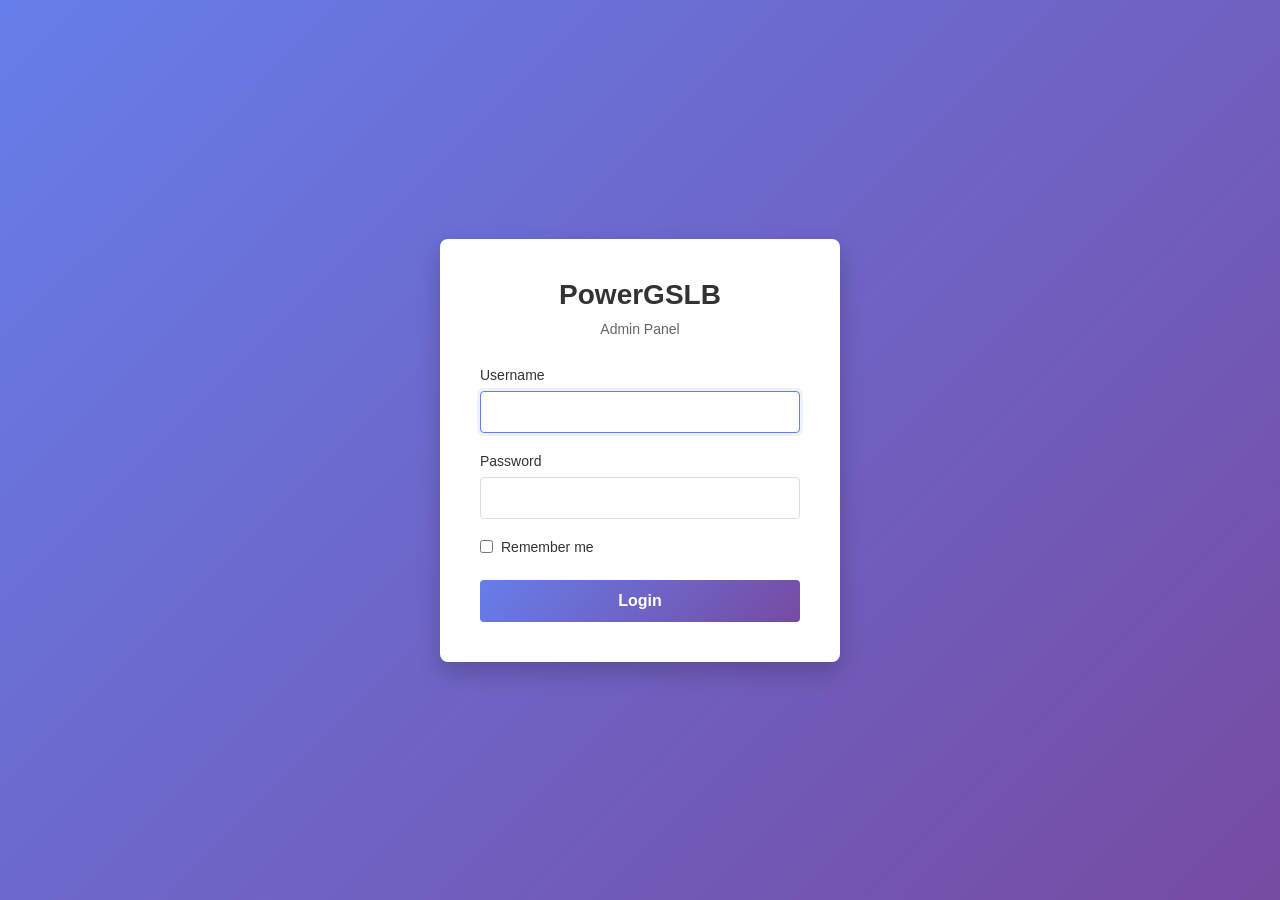
==== src/powergslb/resources/admin/login.html @ 7409b08a "feat: login page implementation" ====
<!DOCTYPE html>
<html lang="en">
<meta content="text/html; charset=utf-8" http-equiv="content-type"/>
<head>
    <title>PowerGSLB: Login</title>
    <link href="src/favicon.svg" rel="icon" type="image/svg+xml"/>
    <style>
        * {
            margin: 0;
            padding: 0;
            box-sizing: border-box;
        }

        body {
            font-family: -apple-system, BlinkMacSystemFont, "Segoe UI", Roboto, "Helvetica Neue", Arial, sans-serif;
            background: linear-gradient(135deg, #667eea 0%, #764ba2 100%);
            min-height: 100vh;
            display: flex;
            justify-content: center;
            align-items: center;
            padding: 20px;
        }

        .login-container {
            background: white;
            border-radius: 8px;
            box-shadow: 0 10px 25px rgba(0, 0, 0, 0.2);
            width: 100%;
            max-width: 400px;
            padding: 40px;
        }

        .login-header {
            text-align: center;
            margin-bottom: 30px;
        }

        .login-header h1 {
            font-size: 28px;
            color: #333;
            margin-bottom: 10px;
        }

        .login-header p {
            color: #666;
            font-size: 14px;
        }

        .form-group {
            margin-bottom: 20px;
        }

        label {
            display: block;
            margin-bottom: 8px;
            color: #333;
            font-weight: 500;
            font-size: 14px;
        }

        input[type="text"],
        input[type="password"] {
            width: 100%;
            padding: 12px;
            border: 1px solid #ddd;
            border-radius: 4px;
            font-size: 14px;
            transition: border-color 0.3s, box-shadow 0.3s;
        }

        input[type="text"]:focus,
        input[type="password"]:focus {
            outline: none;
            border-color: #667eea;
            box-shadow: 0 0 0 3px rgba(102, 126, 234, 0.1);
        }

        .form-group.remember {
            display: flex;
            align-items: center;
            margin-bottom: 25px;
        }

        .form-group.remember input[type="checkbox"] {
            width: auto;
            margin-right: 8px;
            cursor: pointer;
        }

        .form-group.remember label {
            margin: 0;
            font-weight: normal;
        }

        button {
            width: 100%;
            padding: 12px;
            background: linear-gradient(135deg, #667eea 0%, #764ba2 100%);
            color: white;
            border: none;
            border-radius: 4px;
            font-size: 16px;
            font-weight: 600;
            cursor: pointer;
            transition: transform 0.2s, box-shadow 0.2s;
        }

        button:hover {
            transform: translateY(-2px);
            box-shadow: 0 5px 15px rgba(102, 126, 234, 0.4);
        }

        button:active {
            transform: translateY(0);
        }

        button:disabled {
            opacity: 0.6;
            cursor: not-allowed;
            transform: none;
        }

        .error-message {
            display: none;
            background-color: #fee;
            color: #c33;
            padding: 12px;
            border-radius: 4px;
            margin-bottom: 20px;
            font-size: 14px;
            border: 1px solid #fcc;
        }

        .error-message.show {
            display: block;
        }

        .success-message {
            display: none;
            background-color: #efe;
            color: #3c3;
            padding: 12px;
            border-radius: 4px;
            margin-bottom: 20px;
            font-size: 14px;
            border: 1px solid #cfc;
        }

        .success-message.show {
            display: block;
        }

        .loading {
            display: none;
            text-align: center;
            font-size: 14px;
            color: #666;
            margin-top: 15px;
        }

        .loading.show {
            display: block;
        }

        .spinner {
            border: 3px solid #f3f3f3;
            border-top: 3px solid #667eea;
            border-radius: 50%;
            width: 16px;
            height: 16px;
            animation: spin 1s linear infinite;
            display: inline-block;
            margin-right: 8px;
        }

        @keyframes spin {
            0% { transform: rotate(0deg); }
            100% { transform: rotate(360deg); }
        }
    </style>
</head>
<body>
    <div class="login-container">
        <div class="login-header">
            <h1>PowerGSLB</h1>
            <p>Admin Panel</p>
        </div>

        <div id="errorMessage" class="error-message"></div>
        <div id="successMessage" class="success-message"></div>

        <form id="loginForm">
            <div class="form-group">
                <label for="username">Username</label>
                <input type="text" id="username" name="username" required autofocus/>
            </div>

            <div class="form-group">
                <label for="password">Password</label>
                <input type="password" id="password" name="password" required/>
            </div>

            <div class="form-group remember">
                <input type="checkbox" id="rememberMe" name="rememberMe"/>
                <label for="rememberMe">Remember me</label>
            </div>

            <button type="submit" id="loginButton">Login</button>

            <div id="loading" class="loading">
                <span class="spinner"></span>
                <span>Logging in...</span>
            </div>
        </form>
    </div>

    <script>
        const loginForm = document.getElementById('loginForm');
        const usernameInput = document.getElementById('username');
        const passwordInput = document.getElementById('password');
        const rememberMeCheckbox = document.getElementById('rememberMe');
        const loginButton = document.getElementById('loginButton');
        const errorMessage = document.getElementById('errorMessage');
        const successMessage = document.getElementById('successMessage');
        const loading = document.getElementById('loading');

        // Load saved username if "Remember me" was previously checked
        window.addEventListener('load', function () {
            const savedUsername = localStorage.getItem('powergslb_username');
            if (savedUsername) {
                usernameInput.value = savedUsername;
                rememberMeCheckbox.checked = true;
                passwordInput.focus();
            }
        });

        // Handle login form submission
        loginForm.addEventListener('submit', async function (e) {
            e.preventDefault();

            const username = usernameInput.value.trim();
            const password = passwordInput.value;

            if (!username || !password) {
                showError('Please enter both username and password');
                return;
            }

            // Clear previous messages
            hideError();
            hideSuccess();

            // Show loading indicator
            loginButton.disabled = true;
            loading.classList.add('show');

            try {
                const response = await fetch('/admin/login', {
                    method: 'POST',
                    headers: {
                        'Content-Type': 'application/json',
                    },
                    body: JSON.stringify({
                        username: username,
                        password: password,
                    }),
                });

                const data = await response.json();

                if (response.ok && data.token) {
                    // Store token
                    localStorage.setItem('powergslb_token', data.token);

                    // Save username if "Remember me" is checked
                    if (rememberMeCheckbox.checked) {
                        localStorage.setItem('powergslb_username', username);
                    } else {
                        localStorage.removeItem('powergslb_username');
                    }

                    showSuccess('Login successful! Redirecting...');

                    // Redirect to admin panel
                    setTimeout(function () {
                        window.location.href = '/admin/';
                    }, 1000);
                } else {
                    showError(data.message || 'Login failed. Please check your credentials.');
                }
            } catch (error) {
                console.error('Login error:', error);
                showError('An error occurred during login. Please try again.');
            } finally {
                loginButton.disabled = false;
                loading.classList.remove('show');
            }
        });

        function showError(message) {
            errorMessage.textContent = message;
            errorMessage.classList.add('show');
        }

        function hideError() {
            errorMessage.classList.remove('show');
        }

        function showSuccess(message) {
            successMessage.textContent = message;
            successMessage.classList.add('show');
        }

        function hideSuccess() {
            successMessage.classList.remove('show');
        }
    </script>
</body>
</html>
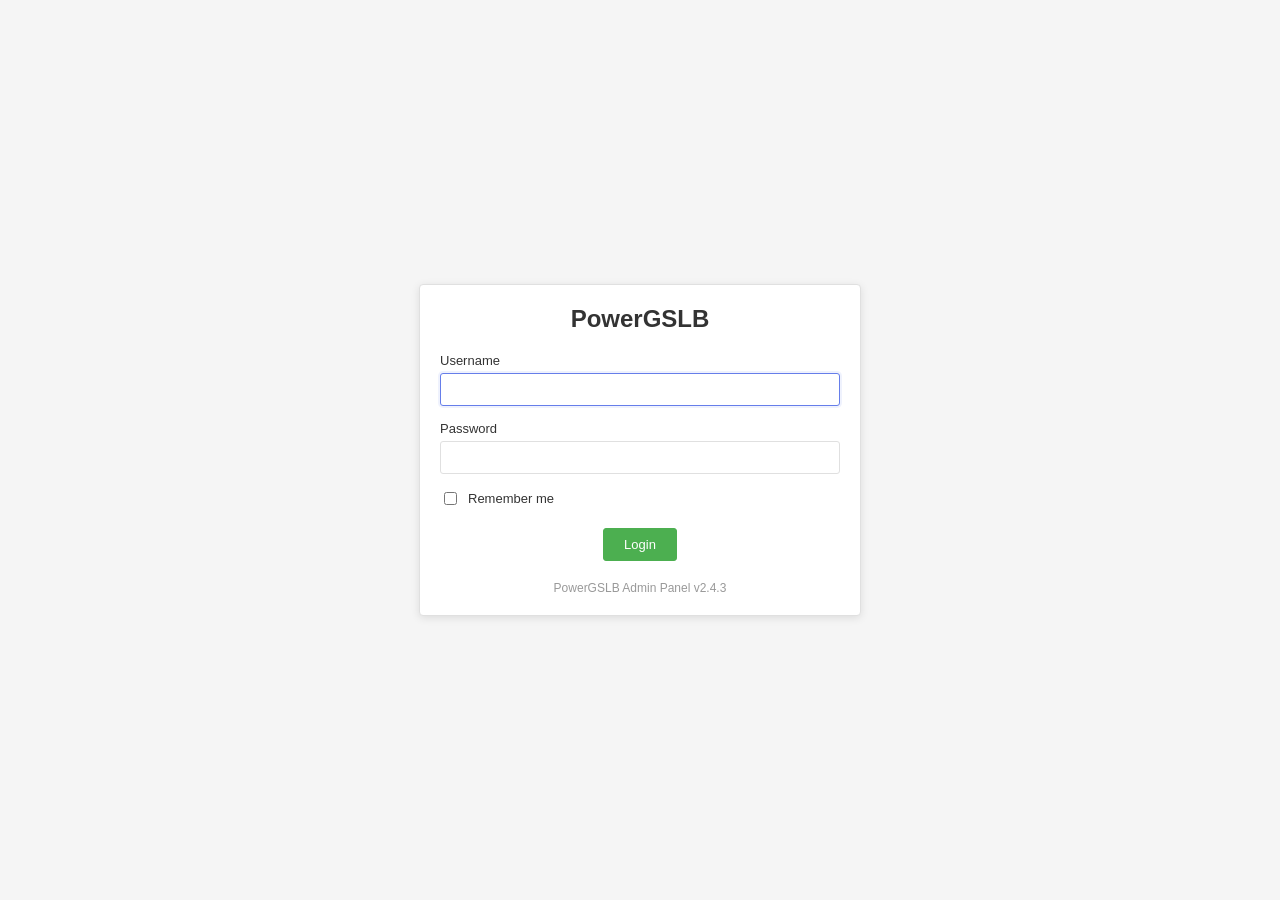
==== commit b7a49a30: "feat: improved login page" ====
--- a/src/powergslb/resources/admin/login.html
+++ b/src/powergslb/resources/admin/login.html
@@ -1,190 +1,198 @@
 <!DOCTYPE html>
-<html lang="en">
+<html lang="en" data-theme="light">
 <meta content="text/html; charset=utf-8" http-equiv="content-type"/>
 <head>
     <title>PowerGSLB: Login</title>
     <link href="src/favicon.svg" rel="icon" type="image/svg+xml"/>
+    <link href="src/powergslb-2.4.3.css" rel="stylesheet" type="text/css"/>
     <style>
-        * {
+        body {
+            display: flex;
+            align-items: center;
+            justify-content: center;
+            min-height: 100vh;
             margin: 0;
-            padding: 0;
+            background-color: var(--pg-bg, #f5f5f5);
+            font-family: -apple-system, BlinkMacSystemFont, "Segoe UI", Roboto, "Helvetica Neue", Arial, sans-serif;
+            font-size: 14px;
+        }
+        
+        html[data-theme="dark"] body {
+            background-color: var(--pg-bg, #1a1a1a);
+        }
+        
+        .login-form-container {
+            width: 400px;
+            padding: 20px;
+            background-color: var(--pg-surface, #fff);
+            border: 1px solid var(--pg-border, #e0e0e0);
+            border-radius: 4px;
+            box-shadow: 0 2px 8px rgba(0,0,0,0.1);
+            font-family: -apple-system, BlinkMacSystemFont, "Segoe UI", Roboto, "Helvetica Neue", Arial, sans-serif;
+        }
+        
+        html[data-theme="dark"] .login-form-container {
+            background-color: var(--pg-surface, #2d2d2d);
+            border-color: var(--pg-border, #555);
+        }
+        
+        .login-form-container h1 {
+            margin: 0 0 5px 0;
+            font-size: 24px;
+            font-weight: 600;
+            color: var(--pg-text, #333);
+        }
+        
+        .login-form-container .subtitle {
+            margin: 0 0 20px 0;
+            color: var(--pg-muted, #999);
+            font-size: 13px;
+            font-weight: 400;
+        }
+        
+        .form-group {
+            margin-bottom: 15px;
+        }
+        
+        .form-group label {
+            display: block;
+            margin-bottom: 5px;
+            font-weight: 500;
+            color: var(--pg-text, #333);
+            font-size: 13px;
+        }
+        
+        .form-group input[type="text"],
+        .form-group input[type="password"] {
+            width: 100%;
+            padding: 8px 10px;
+            border: 1px solid var(--pg-border, #e0e0e0);
+            border-radius: 3px;
+            background-color: var(--pg-field, #fff);
+            color: var(--pg-text, #333);
             box-sizing: border-box;
-        }
-
-        body {
-            font-family: -apple-system, BlinkMacSystemFont, "Segoe UI", Roboto, "Helvetica Neue", Arial, sans-serif;
-            background: linear-gradient(135deg, #667eea 0%, #764ba2 100%);
-            min-height: 100vh;
-            display: flex;
-            justify-content: center;
-            align-items: center;
-            padding: 20px;
-        }
-
-        .login-container {
-            background: white;
-            border-radius: 8px;
-            box-shadow: 0 10px 25px rgba(0, 0, 0, 0.2);
-            width: 100%;
-            max-width: 400px;
-            padding: 40px;
-        }
-
-        .login-header {
-            text-align: center;
-            margin-bottom: 30px;
-        }
-
-        .login-header h1 {
-            font-size: 28px;
-            color: #333;
-            margin-bottom: 10px;
-        }
-
-        .login-header p {
-            color: #666;
-            font-size: 14px;
-        }
-
-        .form-group {
-            margin-bottom: 20px;
-        }
-
-        label {
-            display: block;
-            margin-bottom: 8px;
-            color: #333;
-            font-weight: 500;
-            font-size: 14px;
-        }
-
-        input[type="text"],
-        input[type="password"] {
-            width: 100%;
-            padding: 12px;
-            border: 1px solid #ddd;
-            border-radius: 4px;
-            font-size: 14px;
-            transition: border-color 0.3s, box-shadow 0.3s;
-        }
-
-        input[type="text"]:focus,
-        input[type="password"]:focus {
+            font-size: 13px;
+            font-family: inherit;
+        }
+        
+        html[data-theme="dark"] .form-group input[type="text"],
+        html[data-theme="dark"] .form-group input[type="password"] {
+            background-color: var(--pg-field, #3a3a3e);
+            border-color: var(--pg-field-border, #555);
+            color: var(--pg-text, #e0e0e0);
+        }
+        
+        .form-group input[type="text"]:focus,
+        .form-group input[type="password"]:focus {
             outline: none;
             border-color: #667eea;
-            box-shadow: 0 0 0 3px rgba(102, 126, 234, 0.1);
-        }
-
-        .form-group.remember {
+            box-shadow: 0 0 0 2px rgba(102, 126, 234, 0.1);
+        }
+        
+        .checkbox-group {
             display: flex;
             align-items: center;
-            margin-bottom: 25px;
-        }
-
-        .form-group.remember input[type="checkbox"] {
+            gap: 8px;
+        }
+        
+        .checkbox-group input[type="checkbox"] {
             width: auto;
-            margin-right: 8px;
             cursor: pointer;
         }
-
-        .form-group.remember label {
+        
+        .checkbox-group label {
             margin: 0;
             font-weight: normal;
-        }
-
-        button {
-            width: 100%;
-            padding: 12px;
-            background: linear-gradient(135deg, #667eea 0%, #764ba2 100%);
-            color: white;
-            border: none;
-            border-radius: 4px;
-            font-size: 16px;
-            font-weight: 600;
+            font-size: 13px;
             cursor: pointer;
-            transition: transform 0.2s, box-shadow 0.2s;
-        }
-
-        button:hover {
-            transform: translateY(-2px);
-            box-shadow: 0 5px 15px rgba(102, 126, 234, 0.4);
-        }
-
-        button:active {
-            transform: translateY(0);
-        }
-
-        button:disabled {
-            opacity: 0.6;
-            cursor: not-allowed;
-            transform: none;
-        }
-
+            color: var(--pg-text, #333);
+        }
+        
         .error-message {
             display: none;
+            padding: 10px;
+            margin-bottom: 15px;
+            color: #c33;
             background-color: #fee;
-            color: #c33;
-            padding: 12px;
-            border-radius: 4px;
-            margin-bottom: 20px;
-            font-size: 14px;
             border: 1px solid #fcc;
-        }
-
-        .error-message.show {
-            display: block;
-        }
-
+            border-radius: 3px;
+            font-size: 13px;
+        }
+        
         .success-message {
             display: none;
+            padding: 10px;
+            margin-bottom: 15px;
+            color: #3c3;
             background-color: #efe;
-            color: #3c3;
-            padding: 12px;
-            border-radius: 4px;
-            margin-bottom: 20px;
-            font-size: 14px;
             border: 1px solid #cfc;
-        }
-
-        .success-message.show {
-            display: block;
-        }
-
+            border-radius: 3px;
+            font-size: 13px;
+        }
+        
+        .button-group {
+            display: flex;
+            gap: 8px;
+            justify-content: center;
+            margin-top: 20px;
+        }
+        
+        .btn {
+            padding: 8px 20px;
+            border: 1px solid var(--pg-border, #e0e0e0);
+            border-radius: 3px;
+            background-color: var(--pg-surface, #fff);
+            color: var(--pg-text, #333);
+            font-size: 13px;
+            font-weight: 500;
+            cursor: pointer;
+            transition: background-color 0.2s;
+            font-family: inherit;
+        }
+        
+        html[data-theme="dark"] .btn {
+            background-color: var(--pg-surface, #2d2d2d);
+            border-color: var(--pg-border, #555);
+            color: var(--pg-text, #e0e0e0);
+        }
+        
+        .btn:hover {
+            background-color: var(--pg-hover, #f0f0f0);
+        }
+        
+        html[data-theme="dark"] .btn:hover {
+            background-color: var(--pg-hover, #3a3a3e);
+        }
+        
+        .btn.btn-green {
+            background-color: #4caf50;
+            border-color: #4caf50;
+            color: white;
+        }
+        
+        .btn.btn-green:hover {
+            background-color: #45a049;
+        }
+        
         .loading {
             display: none;
+            font-size: 13px;
+            color: var(--pg-muted, #999);
             text-align: center;
-            font-size: 14px;
-            color: #666;
-            margin-top: 15px;
-        }
-
-        .loading.show {
-            display: block;
-        }
-
-        .spinner {
-            border: 3px solid #f3f3f3;
-            border-top: 3px solid #667eea;
-            border-radius: 50%;
-            width: 16px;
-            height: 16px;
-            animation: spin 1s linear infinite;
-            display: inline-block;
-            margin-right: 8px;
-        }
-
-        @keyframes spin {
-            0% { transform: rotate(0deg); }
-            100% { transform: rotate(360deg); }
+        }
+        
+        .footer-text {
+            text-align: center;
+            margin-top: 20px;
+            font-size: 12px;
+            color: var(--pg-muted, #999);
         }
     </style>
 </head>
 <body>
-    <div class="login-container">
-        <div class="login-header">
-            <h1>PowerGSLB</h1>
-            <p>Admin Panel</p>
-        </div>
+    <div class="login-form-container">
+        <h1 style="text-align: center;">PowerGSLB</h1>
+        <p class="subtitle"></p>
 
         <div id="errorMessage" class="error-message"></div>
         <div id="successMessage" class="success-message"></div>
@@ -200,21 +208,40 @@
                 <input type="password" id="password" name="password" required/>
             </div>
 
-            <div class="form-group remember">
-                <input type="checkbox" id="rememberMe" name="rememberMe"/>
-                <label for="rememberMe">Remember me</label>
-            </div>
-
-            <button type="submit" id="loginButton">Login</button>
+            <div class="form-group">
+                <div class="checkbox-group">
+                    <input type="checkbox" id="rememberMe" name="rememberMe"/>
+                    <label for="rememberMe">Remember me</label>
+                </div>
+            </div>
+
+            <div class="button-group">
+                <button type="submit" class="btn btn-green" id="loginButton">Login</button>
+            </div>
 
             <div id="loading" class="loading">
-                <span class="spinner"></span>
-                <span>Logging in...</span>
+                Logging in...
             </div>
         </form>
+
+        <div class="footer-text">PowerGSLB Admin Panel v2.4.3</div>
     </div>
 
     <script>
+        // ====================================
+        // Theme Management
+        // ====================================
+        function initTheme() {
+            const savedTheme = localStorage.getItem('powergslb.theme') || 'light';
+            document.documentElement.setAttribute('data-theme', savedTheme);
+        }
+
+        // Initialize theme on page load
+        document.addEventListener('DOMContentLoaded', initTheme);
+
+        // ====================================
+        // Login Form Management
+        // ====================================
         const loginForm = document.getElementById('loginForm');
         const usernameInput = document.getElementById('username');
         const passwordInput = document.getElementById('password');
@@ -252,10 +279,10 @@
 
             // Show loading indicator
             loginButton.disabled = true;
-            loading.classList.add('show');
+            loading.style.display = 'block';
 
             try {
-                const response = await fetch('/admin/login', {
+                const response = await fetch('/login', {
                     method: 'POST',
                     headers: {
                         'Content-Type': 'application/json',
@@ -287,32 +314,33 @@
                     }, 1000);
                 } else {
                     showError(data.message || 'Login failed. Please check your credentials.');
+                    loginButton.disabled = false;
+                    loading.style.display = 'none';
                 }
             } catch (error) {
                 console.error('Login error:', error);
                 showError('An error occurred during login. Please try again.');
-            } finally {
                 loginButton.disabled = false;
-                loading.classList.remove('show');
+                loading.style.display = 'none';
             }
         });
 
         function showError(message) {
             errorMessage.textContent = message;
-            errorMessage.classList.add('show');
+            errorMessage.style.display = 'block';
         }
 
         function hideError() {
-            errorMessage.classList.remove('show');
+            errorMessage.style.display = 'none';
         }
 
         function showSuccess(message) {
             successMessage.textContent = message;
-            successMessage.classList.add('show');
+            successMessage.style.display = 'block';
         }
 
         function hideSuccess() {
-            successMessage.classList.remove('show');
+            successMessage.style.display = 'none';
         }
     </script>
 </body>
--- a/src/powergslb/resources/admin/src/powergslb-2.4.3.css
+++ b/src/powergslb/resources/admin/src/powergslb-2.4.3.css
@@ -0,0 +1,536 @@
+/*
+ * PowerGSLB admin styles: layout rules, then the dark theme.
+ *
+ * The dark theme overrides the vendored w2ui 1.4.3 light palette. Every rule that restyles a w2ui element for the
+ * theme is scoped under html[data-theme="dark"], so the light theme (attribute absent or "light") keeps the original
+ * colors. The layout rules below carry no color and apply to both themes.
+ */
+
+/* The popup is a fixed width, so its fields take all of it: a 72px label column fits the widest caption. */
+#w2ui-popup .w2ui-field > label {
+    width: 72px;
+}
+
+#w2ui-popup .w2ui-field > div {
+    margin-left: 80px;
+    margin-right: 4px;
+}
+
+/* The toggle is a checkbox drawn as a slider by w2ui and keeps its own size. */
+#w2ui-popup .w2ui-field > div > input:not([type=checkbox]),
+#w2ui-popup .w2ui-field > div > select,
+#w2ui-popup .w2ui-field > div > textarea {
+    width: 100%;
+}
+
+/* Give every textarea field the same fixed editing area. */
+#w2ui-popup .w2ui-field > div > textarea {
+    height: 240px;
+    font-family: monospace;
+    font-size: 12px;
+    resize: none;
+}
+
+/* Search overlay: one value column 300px, two value column 140px each around a 20px separator. */
+.w2ui-overlay .w2ui-grid-searches table td.value {
+    font-size: 0; /* collapses the text writes between the two inputs, redrawn below */
+    white-space: nowrap; /* the second input never wraps below the first */
+}
+
+/* w2ui writes an inline width on the text inputs, so only !important resizes them. */
+.w2ui-overlay .w2ui-grid-searches table td.value input[type=text],
+.w2ui-overlay .w2ui-grid-searches table td.value select {
+    box-sizing: border-box;
+    width: 300px !important;
+    margin: 0;
+}
+
+/* The 'between' search reveals a second input, so the two split the value column. */
+.w2ui-overlay .w2ui-grid-searches table td.value:has(> span:not([style*="none"])) > input[type=text],
+.w2ui-overlay .w2ui-grid-searches table td.value > span > input[type=text] {
+    width: 140px !important;
+}
+
+.w2ui-overlay .w2ui-grid-searches table td.value > span::before {
+    content: '-';
+    display: inline-block;
+    width: 20px;
+    font-size: 13px;
+    text-align: center;
+}
+
+/* The dark palette */
+html[data-theme="dark"] {
+    color-scheme: dark;
+
+    --pg-bg: #1e1e1e;               /* page background           */
+    --pg-surface: #252526;          /* raised panels, forms      */
+    --pg-header: #2d2d30;           /* headers, toolbars         */
+    --pg-grid-head: #3a3a3e;        /* grid column-header band   */
+    --pg-border: #3a3a3a;           /* separators, panel borders */
+    --pg-field: #3c3c3c;            /* input backgrounds         */
+    --pg-field-border: #555;        /* input / separator borders */
+    --pg-text: #d4d4d4;             /* primary text              */
+    --pg-muted: #9aa0a6;            /* labels, group headings    */
+    --pg-hover: #37373d;            /* row / node hover          */
+    --pg-accent: #094771;           /* selection background      */
+    --pg-accent-text: #ffffff;      /* selection text            */
+    --pg-shadow: rgba(0, 0, 0, .4); /* panel elevation shadow    */
+    --pg-weekend: #e0736a;          /* calendar Sat/Sun dates    */
+}
+
+html[data-theme="dark"] body {
+    background-color: var(--pg-bg);
+    color: var(--pg-text);
+}
+
+/* Inputs, selects, textareas. w2ui applies a global "input:not([type=button]),select,textarea { background:#fff }"
+   rule; recolor everything text-like at once (never the toggle checkbox, never real buttons). */
+html[data-theme="dark"] input:not([type=button]):not([type=checkbox]),
+html[data-theme="dark"] select,
+html[data-theme="dark"] textarea {
+    color: var(--pg-text);
+    background-color: var(--pg-field);
+    border-color: var(--pg-field-border);
+}
+
+/* The "Disabled" toggle slider */
+html[data-theme="dark"] input[type=checkbox].w2ui-toggle + div {
+    background-color: var(--pg-field);
+    border-color: var(--pg-field-border);
+}
+
+/* Overlays: column chooser, combo lists, search builder */
+html[data-theme="dark"] .w2ui-overlay {
+    background-color: var(--pg-header);
+    border-color: var(--pg-border);
+    box-shadow: 0 2px 10px rgba(0, 0, 0, .6);
+}
+
+html[data-theme="dark"] .w2ui-overlay:before {
+    background-color: var(--pg-header);
+    border-color: var(--pg-border);
+}
+
+html[data-theme="dark"] .w2ui-overlay table.w2ui-drop-menu {
+    color: var(--pg-text);
+    background-color: var(--pg-header);
+}
+
+html[data-theme="dark"] .w2ui-overlay table.w2ui-drop-menu .w2ui-item-even {
+    background-color: var(--pg-header);
+}
+
+html[data-theme="dark"] .w2ui-overlay table.w2ui-drop-menu .w2ui-item-odd {
+    background-color: var(--pg-surface);
+}
+
+html[data-theme="dark"] .w2ui-overlay table.w2ui-drop-menu tr:hover,
+html[data-theme="dark"] .w2ui-overlay .w2ui-col-on-off table tr:hover {
+    background-color: var(--pg-hover);
+}
+
+html[data-theme="dark"] .w2ui-overlay table.w2ui-drop-menu tr.w2ui-selected {
+    background-color: var(--pg-accent);
+}
+
+html[data-theme="dark"] .w2ui-overlay .w2ui-grid-searches {
+    background-color: var(--pg-surface);
+}
+
+/* Search-builder overlay chrome: cell separators and the actions (Reset / Search) bar. */
+html[data-theme="dark"] .w2ui-overlay .w2ui-grid-searches table td.caption,
+html[data-theme="dark"] .w2ui-overlay .w2ui-grid-searches table td.operator {
+    color: var(--pg-text);
+    border-right-color: var(--pg-border);
+}
+
+html[data-theme="dark"] .w2ui-overlay .w2ui-grid-searches table td.actions > div {
+    background-color: var(--pg-header);
+    border-top-color: var(--pg-border);
+}
+
+/* Native selects with a baked-in light gradient (styled control + the search-builder operator dropdown). */
+html[data-theme="dark"] .w2ui-select,
+html[data-theme="dark"] .w2ui-overlay .w2ui-grid-searches table td.operator select {
+    color: var(--pg-text) !important;
+    background-image: none !important;
+    background-color: var(--pg-field) !important;
+    border-color: var(--pg-field-border);
+}
+
+/* Every .btn carries a white "box-shadow: 0 1px 0 #fff" underline; drop it on all variants (Close and Save). */
+html[data-theme="dark"] button.btn {
+    box-shadow: none;
+}
+
+/* Neutral buttons (e.g. Close); the colored variants (Save is btn-green) keep their fill. */
+html[data-theme="dark"] button.btn:not(.btn-blue):not(.btn-green):not(.btn-orange):not(.btn-red) {
+    color: var(--pg-text);
+    background-image: none;
+    background-color: var(--pg-field);
+    border-color: var(--pg-field-border);
+}
+
+html[data-theme="dark"] button.btn:not(.btn-blue):not(.btn-green):not(.btn-orange):not(.btn-red):hover {
+    background-color: var(--pg-hover);
+}
+
+/* Forms (rendered inside popups) */
+html[data-theme="dark"] .w2ui-form .w2ui-buttons {
+    background-color: var(--pg-header);
+    border-top-color: var(--pg-border);
+}
+
+html[data-theme="dark"] .w2ui-field > label {
+    color: var(--pg-muted);
+}
+
+/* Color picker (.w2ui-color); swatch cells keep their own inline colors. */
+html[data-theme="dark"] .w2ui-color {
+    background-color: var(--pg-header);
+}
+
+/* Date / time / datetime picker (.w2ui-calendar, rendered inside .w2ui-overlay) */
+html[data-theme="dark"] .w2ui-calendar .w2ui-calendar-title {
+    color: var(--pg-text);
+    background-image: none;
+    background-color: var(--pg-header);
+    text-shadow: none;
+}
+
+html[data-theme="dark"] .w2ui-calendar .w2ui-calendar-jump {
+    background-color: var(--pg-surface);
+}
+
+html[data-theme="dark"] .w2ui-calendar .w2ui-calendar-jump > :first-child {
+    border-right-color: var(--pg-border);
+}
+
+html[data-theme="dark"] .w2ui-calendar .w2ui-calendar-jump .w2ui-jump-month:hover,
+html[data-theme="dark"] .w2ui-calendar .w2ui-calendar-jump .w2ui-jump-year:hover,
+html[data-theme="dark"] .w2ui-calendar .w2ui-calendar-jump .w2ui-jump-month.selected,
+html[data-theme="dark"] .w2ui-calendar .w2ui-calendar-jump .w2ui-jump-year.selected {
+    color: var(--pg-text);
+    border-color: var(--pg-border);
+    background-color: var(--pg-hover);
+}
+
+html[data-theme="dark"] .w2ui-calendar .w2ui-calendar-previous,
+html[data-theme="dark"] .w2ui-calendar .w2ui-calendar-next {
+    color: var(--pg-muted);
+}
+
+html[data-theme="dark"] .w2ui-calendar .w2ui-calendar-previous:hover,
+html[data-theme="dark"] .w2ui-calendar .w2ui-calendar-next:hover {
+    border-color: var(--pg-border);
+    background-color: var(--pg-hover);
+}
+
+/* Prev / next arrows are border-triangles; recolor the two visible edges. */
+html[data-theme="dark"] .w2ui-calendar .w2ui-calendar-previous > div,
+html[data-theme="dark"] .w2ui-calendar .w2ui-calendar-next > div {
+    border-left-color: var(--pg-muted);
+    border-top-color: var(--pg-muted);
+}
+
+html[data-theme="dark"] .w2ui-calendar table.w2ui-calendar-days td,
+html[data-theme="dark"] .w2ui-calendar table.w2ui-calendar-days td.w2ui-day-empty {
+    color: var(--pg-text);
+    border-color: var(--pg-surface);
+    background-color: var(--pg-bg);
+}
+
+html[data-theme="dark"] .w2ui-calendar table.w2ui-calendar-days td.w2ui-saturday,
+html[data-theme="dark"] .w2ui-calendar table.w2ui-calendar-days td.w2ui-sunday {
+    color: var(--pg-weekend);
+}
+
+html[data-theme="dark"] .w2ui-calendar table.w2ui-calendar-days tr.w2ui-day-title td {
+    color: var(--pg-muted);
+    border-color: var(--pg-surface);
+    background-color: var(--pg-surface);
+}
+
+/* w2ui writes an inline background on the day cell at mousedown, so only !important can restyle it. */
+html[data-theme="dark"] .w2ui-calendar table.w2ui-calendar-days td:hover,
+html[data-theme="dark"] .w2ui-calendar-time td div:hover {
+    color: var(--pg-accent-text);
+    border-color: var(--pg-border) !important;
+    background-color: var(--pg-hover) !important;
+}
+
+html[data-theme="dark"] .w2ui-calendar table.w2ui-calendar-days td.w2ui-date:active {
+    color: var(--pg-accent-text);
+    border-color: var(--pg-border) !important;
+    background-color: var(--pg-accent) !important;
+}
+
+html[data-theme="dark"] .w2ui-calendar table.w2ui-calendar-days td.w2ui-today {
+    background-color: var(--pg-accent);
+}
+
+html[data-theme="dark"] .w2ui-calendar-time td:nth-child(even) {
+    background-color: var(--pg-surface);
+}
+
+/* Enum multi-select and file upload share the .w2ui-list tag box. */
+html[data-theme="dark"] .w2ui-list {
+    border-color: var(--pg-field-border);
+    background-color: var(--pg-field);
+}
+
+html[data-theme="dark"] .w2ui-list ul li {
+    color: var(--pg-text);
+    border-color: var(--pg-accent);
+    background-color: var(--pg-header);
+}
+
+html[data-theme="dark"] .w2ui-list ul li:hover {
+    background-color: var(--pg-hover);
+}
+
+html[data-theme="dark"] .w2ui-list .w2ui-enum-placeholder {
+    color: var(--pg-muted);
+}
+
+/* Layout panels. panelStyle sets an inline "1px solid #dfdfdf" border on .w2ui-panel-content, so the border override
+   must target that element (not .w2ui-panel) to remove the light frame. */
+html[data-theme="dark"] .w2ui-panel,
+html[data-theme="dark"] .w2ui-layout > div .w2ui-panel .w2ui-panel-content {
+    border-color: var(--pg-border) !important;
+}
+
+html[data-theme="dark"] .w2ui-layout > div .w2ui-panel .w2ui-panel-content {
+    background-color: var(--pg-surface);
+    color: var(--pg-text);
+}
+
+/* Grid: body and rows */
+html[data-theme="dark"] .w2ui-grid,
+html[data-theme="dark"] .w2ui-grid .w2ui-grid-body {
+    background-color: var(--pg-bg);
+    color: var(--pg-text);
+    border-color: var(--pg-border);
+}
+
+/* w2ui casts a light shadow below the column-header band; darken it so no white line bleeds under the toolbar. */
+html[data-theme="dark"] .w2ui-grid .w2ui-grid-body .w2ui-grid-columns {
+    box-shadow: 0 1px 4px var(--pg-shadow);
+}
+
+html[data-theme="dark"] .w2ui-grid .w2ui-grid-body .w2ui-grid-records table tr.w2ui-odd {
+    background-color: var(--pg-bg);
+}
+
+html[data-theme="dark"] .w2ui-grid .w2ui-grid-body .w2ui-grid-records table tr.w2ui-even {
+    background-color: var(--pg-surface);
+}
+
+html[data-theme="dark"] .w2ui-grid .w2ui-grid-body .w2ui-grid-records table tr.w2ui-odd:hover,
+html[data-theme="dark"] .w2ui-grid .w2ui-grid-body .w2ui-grid-records table tr.w2ui-even:hover {
+    background-color: var(--pg-hover);
+}
+
+html[data-theme="dark"] .w2ui-grid .w2ui-grid-body .w2ui-grid-records table tr.w2ui-selected,
+html[data-theme="dark"] .w2ui-grid .w2ui-grid-body .w2ui-grid-records table td.w2ui-selected {
+    color: var(--pg-accent-text) !important;
+    background-color: var(--pg-accent) !important;
+}
+
+html[data-theme="dark"] .w2ui-grid .w2ui-grid-body table td {
+    border-right-color: var(--pg-border);
+}
+
+/* Column headers: a lighter band than the toolbar, bordered on all edges (mirrors light, where the header is
+   lighter than the toolbar and both separator lines read). */
+html[data-theme="dark"] .w2ui-grid .w2ui-grid-body table .w2ui-head {
+    color: var(--pg-text);
+    background-image: none;
+    background-color: var(--pg-grid-head);
+    border-right-color: var(--pg-field-border);
+    border-bottom-color: var(--pg-field-border);
+}
+
+/* Grid: toolbar, search, footer */
+html[data-theme="dark"] .w2ui-grid .w2ui-grid-toolbar {
+    background-color: var(--pg-header);
+    border-bottom-color: var(--pg-field-border); /* the separator line above the header */
+    box-shadow: 0 1px 2px var(--pg-shadow);
+}
+
+html[data-theme="dark"] .w2ui-toolbar {
+    background-color: var(--pg-header);
+}
+
+html[data-theme="dark"] .w2ui-toolbar table.w2ui-button .w2ui-tb-caption {
+    color: var(--pg-text);
+}
+
+html[data-theme="dark"] .w2ui-toolbar table.w2ui-button.over {
+    background-color: var(--pg-hover);
+    border-color: var(--pg-border);
+}
+
+html[data-theme="dark"] .w2ui-toolbar table.w2ui-button.down,
+html[data-theme="dark"] .w2ui-toolbar table.w2ui-button.checked {
+    background-color: var(--pg-accent);
+    border-color: var(--pg-border);
+}
+
+html[data-theme="dark"] .w2ui-toolbar table.w2ui-button.checked .w2ui-tb-caption {
+    color: var(--pg-accent-text);
+}
+
+html[data-theme="dark"] .w2ui-grid .w2ui-toolbar-search .w2ui-search-all {
+    color: var(--pg-text);
+    background-color: var(--pg-field);
+    border-color: var(--pg-field-border);
+}
+
+html[data-theme="dark"] .w2ui-grid .w2ui-grid-footer {
+    color: var(--pg-text);
+    background-image: none;
+    background-color: var(--pg-surface);
+    border-top-color: var(--pg-border);
+    box-shadow: 0 -1px 4px var(--pg-shadow);
+}
+
+html[data-theme="dark"] .w2ui-grid .w2ui-grid-footer .w2ui-footer-center .w2ui-footer-nav a.w2ui-footer-btn {
+    color: var(--pg-text);
+}
+
+html[data-theme="dark"] .w2ui-grid .w2ui-grid-footer .w2ui-footer-center .w2ui-footer-nav a.w2ui-footer-btn:hover {
+    color: var(--pg-accent-text);
+    background-color: var(--pg-accent);
+}
+
+/* Popups */
+html[data-theme="dark"] .w2ui-popup {
+    background-color: var(--pg-surface);
+    border-color: var(--pg-border);
+    box-shadow: 0 0 25px rgba(0, 0, 0, .7);
+}
+
+html[data-theme="dark"] .w2ui-popup .w2ui-msg-title {
+    color: var(--pg-text);
+    background-image: none;
+    background-color: var(--pg-header);
+    border-bottom-color: var(--pg-border); /* w2ui draws a 2px #bfbfbf line under the title */
+}
+
+html[data-theme="dark"] .w2ui-popup .w2ui-msg-body {
+    color: var(--pg-text);
+    background-color: var(--pg-surface);
+}
+
+/* Alert / confirm dialogs (w2alert / w2confirm) render their buttons in this bar. */
+html[data-theme="dark"] .w2ui-popup .w2ui-msg-buttons {
+    background-color: var(--pg-header);
+    border-top-color: var(--pg-border);
+}
+
+/* The close button hovers to a light #ccc box by default; keep the hover dark. */
+html[data-theme="dark"] .w2ui-popup .w2ui-msg-close:hover {
+    background-color: var(--pg-border);
+    border-color: var(--pg-field-border);
+}
+
+/* Sidebar */
+html[data-theme="dark"] .w2ui-sidebar {
+    background-color: var(--pg-surface) !important;
+}
+
+html[data-theme="dark"] .w2ui-sidebar .w2ui-sidebar-div .w2ui-node {
+    background-color: var(--pg-surface);
+}
+
+html[data-theme="dark"] .w2ui-sidebar .w2ui-sidebar-div .w2ui-node .w2ui-node-caption,
+html[data-theme="dark"] .w2ui-sidebar .w2ui-sidebar-div .w2ui-node .w2ui-node-image,
+html[data-theme="dark"] .w2ui-sidebar .w2ui-sidebar-div td.w2ui-node-data .w2ui-node-image > span {
+    color: var(--pg-text);
+    text-shadow: none;
+}
+
+html[data-theme="dark"] .w2ui-sidebar .w2ui-sidebar-div .w2ui-node .w2ui-node-image > span {
+    color: var(--pg-muted) !important;
+}
+
+html[data-theme="dark"] .w2ui-sidebar .w2ui-sidebar-div .w2ui-node:hover {
+    background-color: var(--pg-hover);
+    border-top-color: transparent;
+    border-bottom-color: transparent;
+}
+
+html[data-theme="dark"] .w2ui-sidebar .w2ui-sidebar-div .w2ui-node-group {
+    color: var(--pg-muted);
+}
+
+html[data-theme="dark"] .w2ui-sidebar .w2ui-sidebar-div .w2ui-selected .w2ui-node-caption {
+    color: var(--pg-accent-text) !important;
+    text-shadow: none !important;
+}
+
+/* File upload preview grid (.w2ui-listview; stock forces background: #fff !important). */
+html[data-theme="dark"] .w2ui-listview {
+    background-color: var(--pg-surface) !important;
+}
+
+html[data-theme="dark"] .w2ui-listview > ul > li > div > div.caption {
+    color: var(--pg-text);
+}
+
+html[data-theme="dark"] .w2ui-listview > ul > li.hover {
+    background-color: var(--pg-hover);
+}
+
+/* Theme toggle toolbar button. Its glyph is a normal-font character (not the w2ui icon font), swapped by
+   data-theme, and drawn larger / higher-contrast than the muted default icons so the lone button is easy to spot. */
+.pg-icon-theme:before {
+    content: '\263E'; /* U+263E LAST QUARTER MOON */
+}
+
+html[data-theme="dark"] .pg-icon-theme:before {
+    content: '\2600'; /* U+2600 BLACK SUN WITH RAYS */
+}
+
+.w2ui-toolbar table.w2ui-button .w2ui-tb-image > span.pg-icon-theme {
+    margin-top: 1px;
+    font-size: 18px;
+    color: #444;
+}
+
+html[data-theme="dark"] .w2ui-toolbar table.w2ui-button .w2ui-tb-image > span.pg-icon-theme {
+    color: var(--pg-text);
+}
+
+/* Logout toolbar button: red with white text. */
+.w2ui-toolbar table[onclick*="'logout'"] {
+    background-color: #f44336;
+    border-color: #e53935;
+}
+
+.w2ui-toolbar table[onclick*="'logout'"]:hover,
+.w2ui-toolbar table[onclick*="'logout'"].over {
+    background-color: #da190b;
+    border-color: #c81a0a;
+}
+
+.w2ui-toolbar table[onclick*="'logout'"] .w2ui-tb-caption {
+    color: white !important;
+}
+
+html[data-theme="dark"] .w2ui-toolbar table[onclick*="'logout'"] {
+    background-color: #d32f2f;
+    border-color: #b71c1c;
+}
+
+html[data-theme="dark"] .w2ui-toolbar table[onclick*="'logout'"]:hover,
+html[data-theme="dark"] .w2ui-toolbar table[onclick*="'logout'"].over {
+    background-color: #b71c1c;
+    border-color: #9e1313;
+}
+
+html[data-theme="dark"] .w2ui-toolbar table[onclick*="'logout'"] .w2ui-tb-caption {
+    color: white !important;
+}
